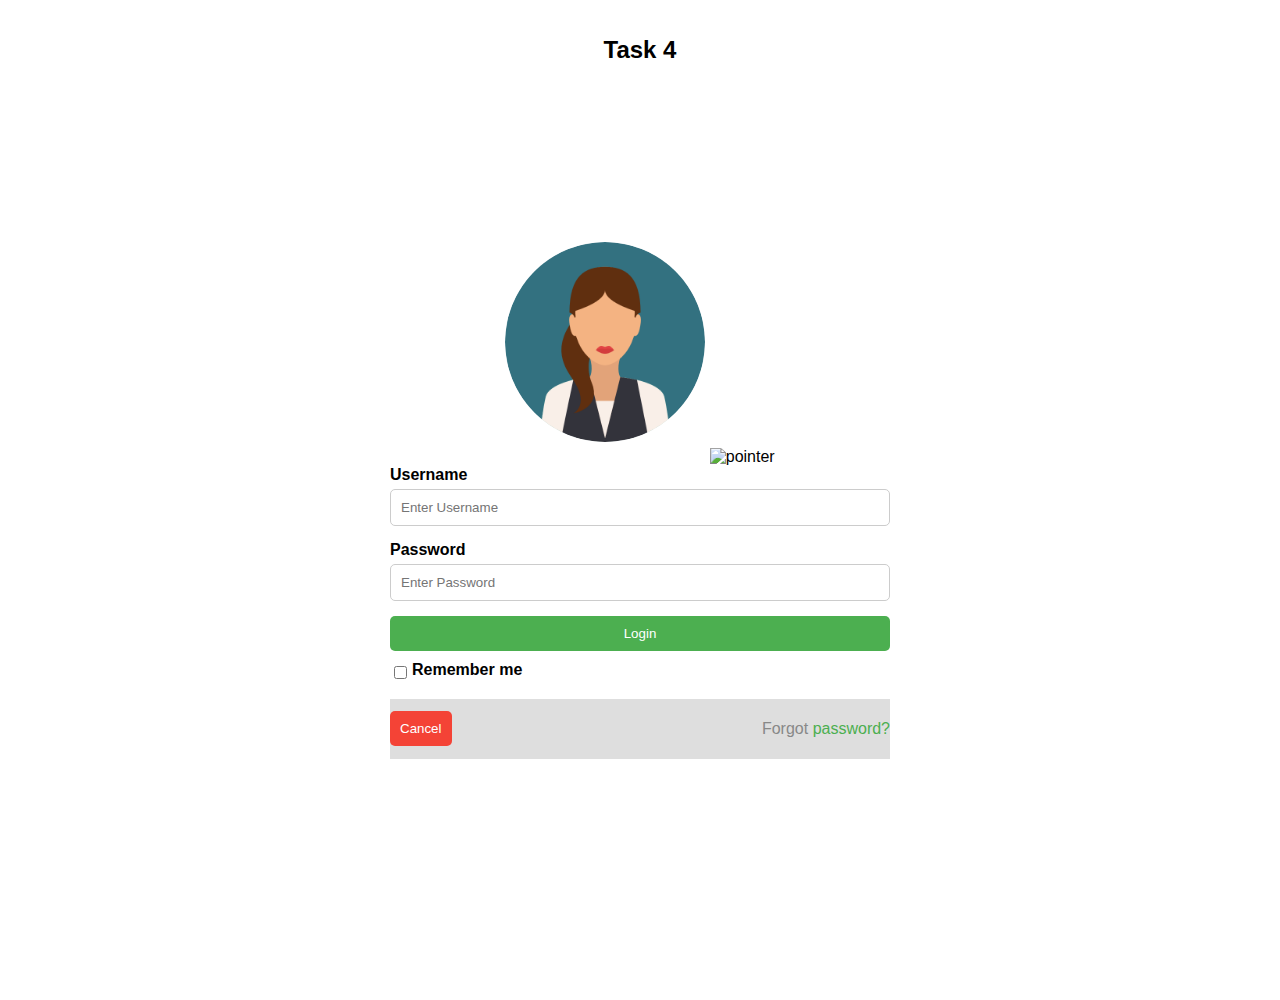
==== csst6.html @ 27cfd11c "Add files via upload" ====
<!DOCTYPE html>
<html lang="en">
<head>
    <meta charset="UTF-8">
    <meta name="viewport" content="width=device-width, initial-scale=1.0">
    <title>CSS Task 6</title>
    <link rel="stylesheet" href="t6style.css">
</head>
<body>
    <h1>Task 4</h1>
    <div class="login-container">
        <img src="user-icon.png" alt="User Icon" class="user-icon">
        <img src="pointer.jpeg" alt="pointer" class="pointer">
        <form>
            <div class="form-group">
                <label for="username">Username</label>
                <input type="text" id="username" name="username" placeholder="Enter Username">
            </div>
            <div class="form-group">
                <label for="password">Password</label>
                <input type="password" id="password" name="password" placeholder="Enter Password">
            </div>
            <button type="submit" class="login-btn">Login</button>
            <div class="form-group remember-me">
                <input type="checkbox" id="remember-me" name="remember-me">
                <label for="remember-me">Remember me</label>
            </div>
            <div class="form-footer">
                <button type="button" class="cancel-btn">Cancel</button>
                <a href="#" class="forgot-password">Forgot <span>password?</span></a>
            </div>
        </form>
    </div>
</body>
</html>
---- t6style.css ----
body {
    font-family: Arial, sans-serif;
    display: flex;
    justify-content: center;
    align-items: center;
    height: 100vh;
    margin: 50px;
}

h1 {
    position: absolute;
    top: 20px;
    text-align: center;
    width: 100%;
    font-size: 24px;
}

.login-container {
    background-color: #fff;
    padding: 20px;
    
    border: none;
    width: 500px;
    text-align: center;
}
.pointer{
    width: 5px;
    align-items: top-right;
    
}
.user-icon {
    width: 200px;
    border-radius: 50%;
    margin-bottom: 20px;
}

form {
    display: flex;
    flex-direction: column;
    align-items: center;
}

.form-group {
    width: 100%;
    margin-bottom: 15px;
    text-align: left;
}

label {
    display: block;
    margin-bottom: 5px;
    font-weight: bold;
}

input[type="text"],
input[type="password"] {
    width: 100%;
    padding: 10px;
    border: 1px solid #ccc;
    border-radius: 5px;
    box-sizing: border-box;
}

.login-btn {
    background-color: #4CAF50;
    color: white;
    padding: 10px;
    border: none;
    border-radius: 5px;
    margin-bottom: 10px;
    width: 100%;
}

.login-btn:hover {
    background-color: #45a049;
}

.remember-me {
    display: flex;
    align-items: center;
    width: 100%;
}

.remember-me input {
    margin-right: 5px;
}

.form-footer {
    display: flex;
    justify-content: space-between;
    align-items: center;
    background-color: #88888847;
    height: 60px;
    width: 100%;
}

.cancel-btn {
    background-color: #f44336;
    color: white;
    padding: 10px;
    border: none;
    border-radius: 5px;
    cursor: pointer;
}

.cancel-btn:hover {
    background-color: #e53935;
}

.forgot-password {
    color: #888;
    text-decoration: none;
}

.forgot-password span {
    color: #4CAF50;
}
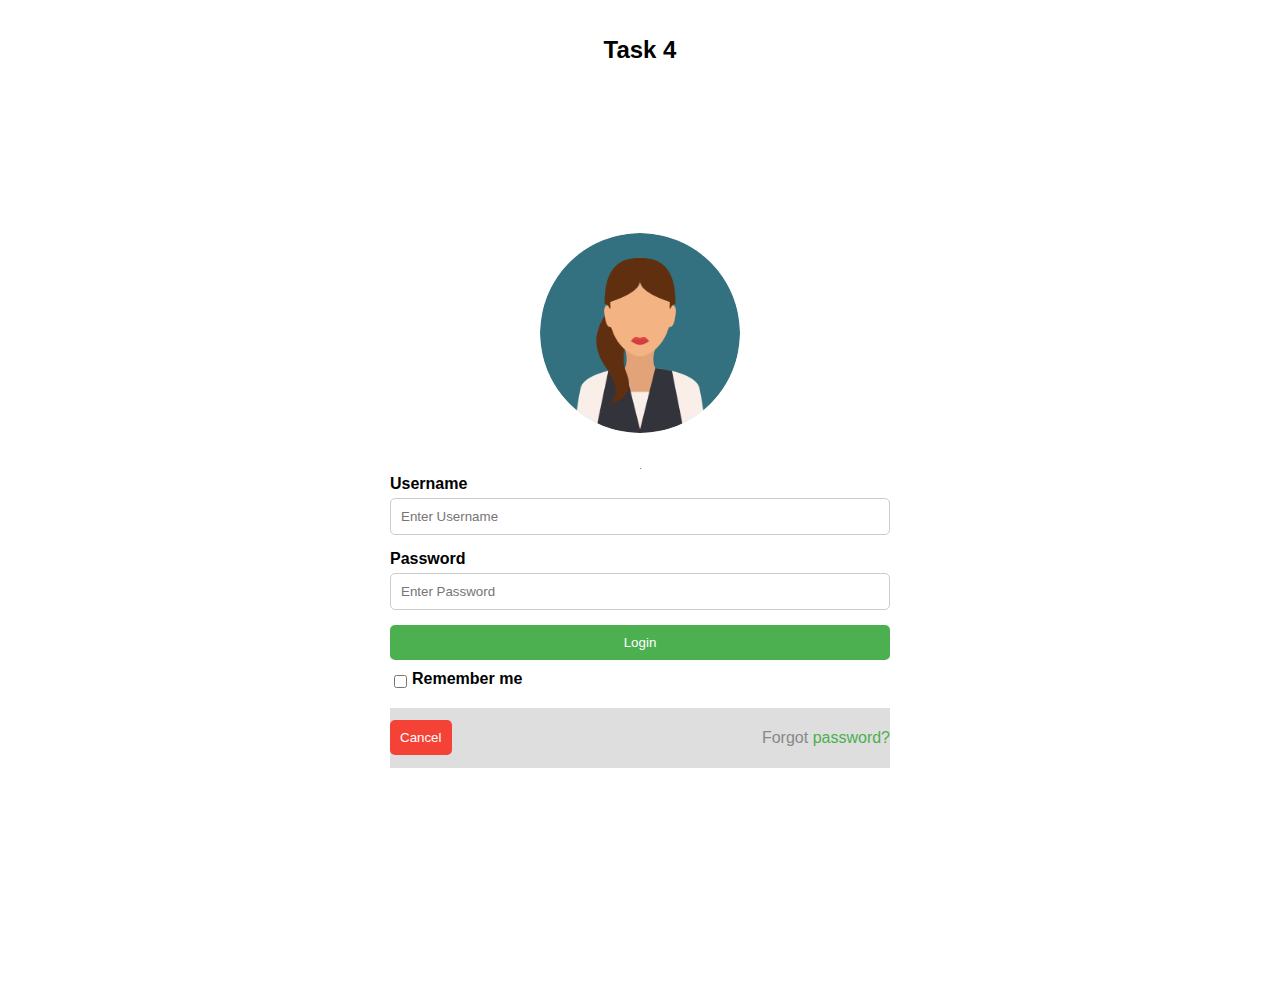
==== commit d8276b50: "csst6.html" ====
--- a/csst6.html
+++ b/csst6.html
@@ -10,7 +10,8 @@
     <h1>Task 4</h1>
     <div class="login-container">
         <img src="user-icon.png" alt="User Icon" class="user-icon">
-        <img src="pointer.jpeg" alt="pointer" class="pointer">
+        <div>
+        <img src="pointer.png" alt="pointer" class="pointer"></div>
         <form>
             <div class="form-group">
                 <label for="username">Username</label>
